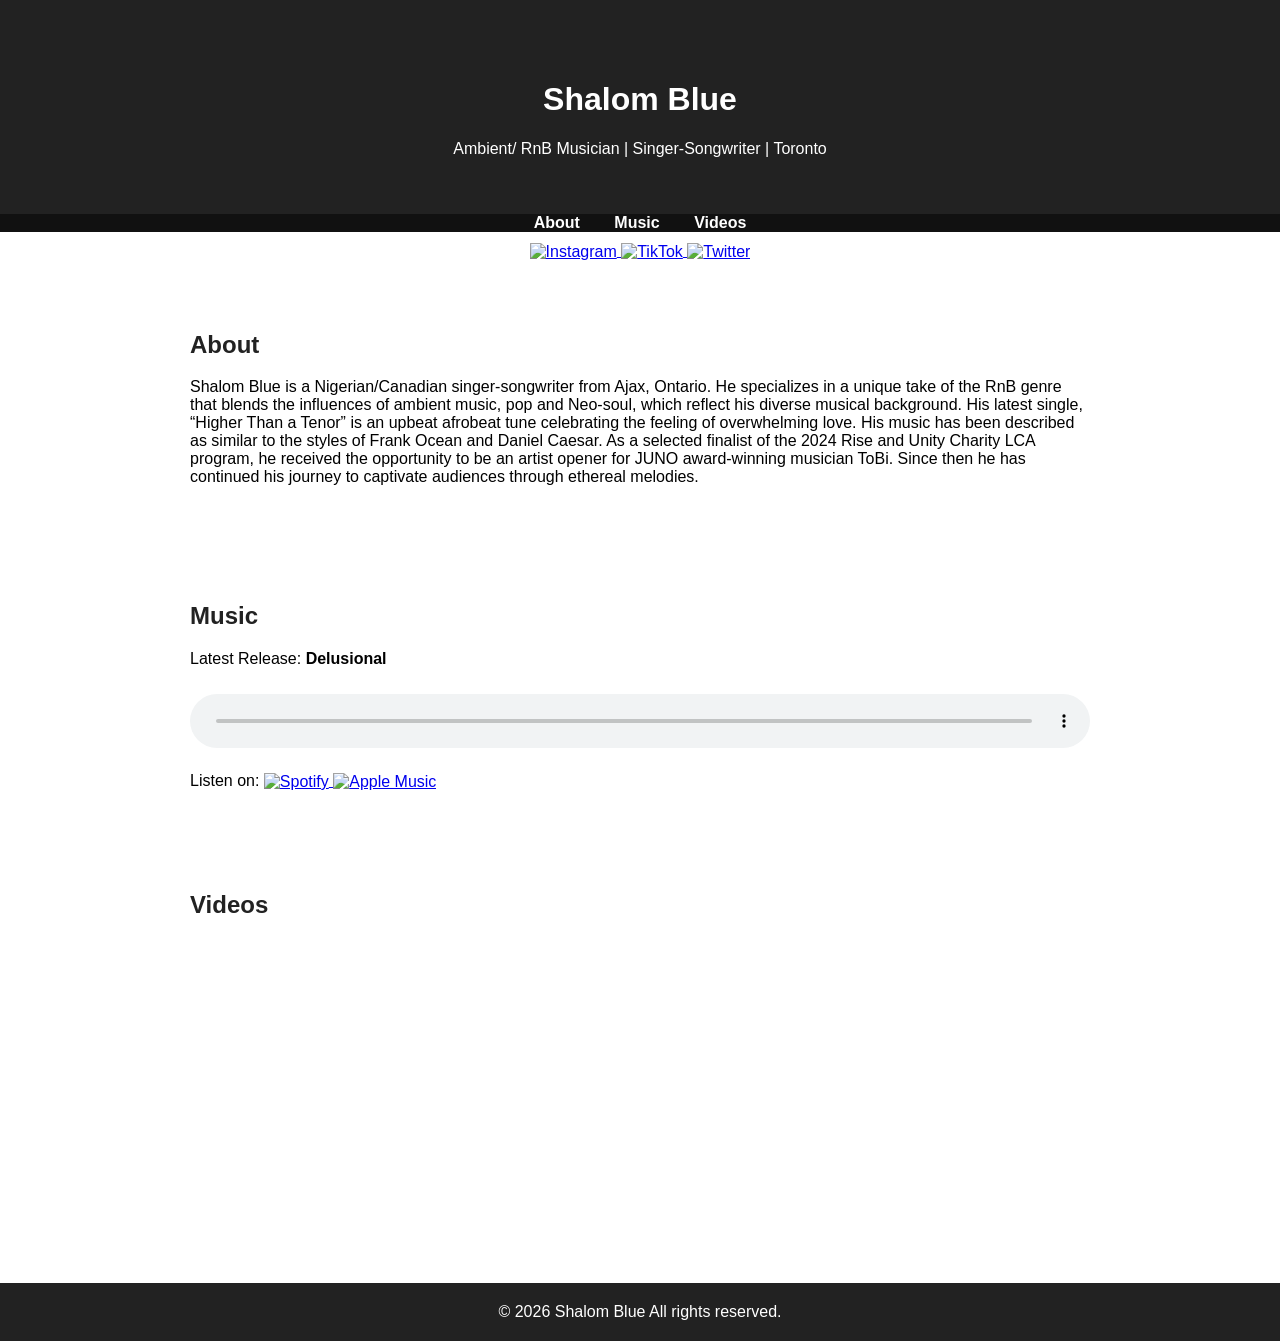
==== musician-onepage.html @ 164a9e41 "first commit" ====
<!DOCTYPE html>
<html lang="en">
<head>
  <meta charset="UTF-8">
  <meta name="viewport" content="width=device-width,initial-scale=1.0">
  <title>Musician Name</title>
  <link rel="stylesheet" href="style.css">
</head>
<body>
  <header>
    <h1>Shalom Blue</h1>
    <p>Ambient/ RnB Musician | Singer-Songwriter | Toronto</p>
  </header>
  <nav>
    <a href="#about">About</a>
    <a href="#music">Music</a>
    <a href="#videos">Videos</a>
    <!-- <a href="#tour">Tour</a> -->
    <!-- <a href="#contact">Contact</a> -->
  </nav>
  <div class="social-links" style="text-align:center; margin: 10px 0;">
    <a href="https://instagram.com/" target="_blank" rel="noopener" aria-label="Instagram">
      <img src="https://cdn.jsdelivr.net/gh/simple-icons/simple-icons/icons/instagram.svg" alt="Instagram" style="width:24px;height:24px;vertical-align:middle;">
    </a>
    <a href="https://tiktok.com/" target="_blank" rel="noopener" aria-label="TikTok">
      <img src="https://cdn.jsdelivr.net/gh/simple-icons/simple-icons/icons/tiktok.svg" alt="TikTok" style="width:24px;height:24px;vertical-align:middle;">
    </a>
    <a href="https://twitter.com/" target="_blank" rel="noopener" aria-label="Twitter">
      <img src="https://cdn.jsdelivr.net/gh/simple-icons/simple-icons/icons/twitter.svg" alt="Twitter" style="width:24px;height:24px;vertical-align:middle;">
    </a>
  </div>
  </nav>
  
  <section id="about">
    <h2>About</h2>
    <p>Shalom Blue is a Nigerian/Canadian singer-songwriter from Ajax, Ontario. He specializes in a unique take of the RnB genre that blends the influences of ambient music, pop and Neo-soul, which reflect his diverse musical background. His latest single, “Higher Than a Tenor” is an upbeat afrobeat tune celebrating the feeling of overwhelming love. His music has been described as similar to the styles of Frank Ocean and Daniel Caesar. As a selected finalist of the 2024 Rise and Unity Charity LCA program, he received the opportunity to be an artist opener for JUNO award-winning musician ToBi. Since then he has continued his journey to captivate audiences through ethereal melodies.</p>
  </section>
  <section id="music">
    <h2>Music</h2>
    <div class="music-list">
      <p>Latest Release: <strong>Delusional</strong></p>
      <audio controls>
        <source src="Delusional Final Master Feb 13 .wav" type="audio/mpeg">
      </audio>
      <!-- Add more songs as needed -->
      <div class="streaming-links" style="margin-top:10px;">
        Listen on:
        <a href="https://open.spotify.com/" target="_blank" rel="noopener" aria-label="Spotify">
          <img src="https://cdn.jsdelivr.net/gh/simple-icons/simple-icons/icons/spotify.svg" alt="Spotify" style="width:24px;height:24px;vertical-align:middle;">
        </a>
        <a href="https://music.apple.com/" target="_blank" rel="noopener" aria-label="Apple Music">
          <img src="https://cdn.jsdelivr.net/gh/simple-icons/simple-icons/icons/applemusic.svg" alt="Apple Music" style="width:24px;height:24px;vertical-align:middle;">
        </a>
      </div>
    </div>
  </section>
  <section id="videos">
    <h2>Videos</h2>
    <div class="video-list">
      <iframe src="https://youtu.be/xEWhEUhMrgo" frameborder="0" allowfullscreen></iframe>
      <!-- Add more videos as needed -->
    </div>
  </section>
  
  <!-- <section id="tour">
    <h2>Tour Dates</h2>
    <table class="tour-table">
      <tr><th>Date</th><th>City</th><th>Venue</th></tr>
      <tr><td>2026-04-10</td><td>New York</td><td>Music Hall</td></tr>
  
    </table>
  </section>  -->

  <!-- <section id="contact">
    <h2>Contact</h2>
    <form class="contact-form">
      <input type="text" placeholder="Your Name" required>
      <input type="email" placeholder="Your Email" required>
      <textarea placeholder="Message" rows="5" required></textarea>
      <button type="submit">Send</button>
    </form>
  </section> -->


  <footer>
    &copy; 2026 Shalom Blue All rights reserved.
  </footer>
</body>
</html>
---- style.css ----
body {
	font-family: Helvetica, Arial, sans-serif;
}
body { font-family: Arial, sans-serif; margin: 0; }
header { background: #222; color: #fff; text-align: center; padding: 60px 20px 40px; }
nav { background: #111; text-align: center; }
nav a { color: #fff; margin: 0 15px; text-decoration: none; font-weight: bold; }
section { padding: 40px 20px; max-width: 900px; margin: auto; }
h2 { color: #222; }
.music-list audio { width: 100%; margin: 10px 0; }
.video-list iframe { width: 100%; max-width: 500px; height: 280px; margin: 10px 0; }
.tour-table { width: 100%; border-collapse: collapse; }
.tour-table th, .tour-table td { border: 1px solid #ccc; padding: 8px; }
.contact-form input, .contact-form textarea { width: 100%; margin: 8px 0; padding: 8px; }
.contact-form button { padding: 10px 20px; }
footer { background: #222; color: #fff; text-align: center; padding: 20px; }
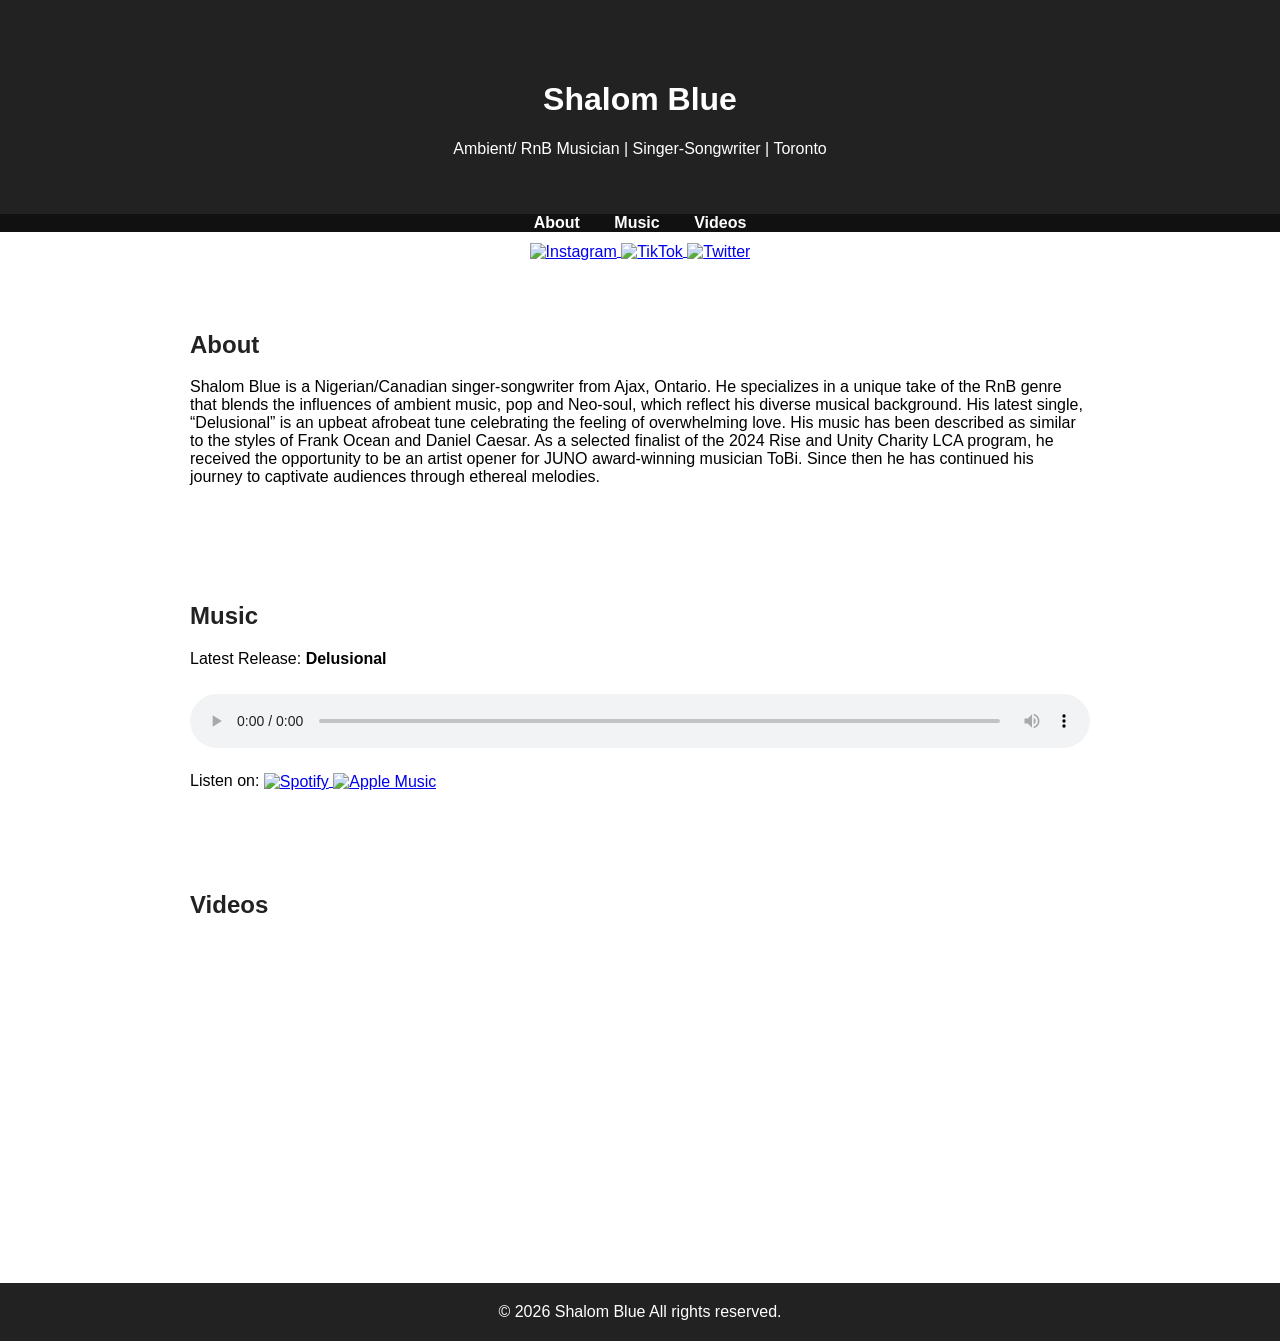
==== commit 5efafde9: "changed about paragraph" ====
--- a/musician-onepage.html
+++ b/musician-onepage.html
@@ -33,7 +33,7 @@
   
   <section id="about">
     <h2>About</h2>
-    <p>Shalom Blue is a Nigerian/Canadian singer-songwriter from Ajax, Ontario. He specializes in a unique take of the RnB genre that blends the influences of ambient music, pop and Neo-soul, which reflect his diverse musical background. His latest single, “Higher Than a Tenor” is an upbeat afrobeat tune celebrating the feeling of overwhelming love. His music has been described as similar to the styles of Frank Ocean and Daniel Caesar. As a selected finalist of the 2024 Rise and Unity Charity LCA program, he received the opportunity to be an artist opener for JUNO award-winning musician ToBi. Since then he has continued his journey to captivate audiences through ethereal melodies.</p>
+    <p>Shalom Blue is a Nigerian/Canadian singer-songwriter from Ajax, Ontario. He specializes in a unique take of the RnB genre that blends the influences of ambient music, pop and Neo-soul, which reflect his diverse musical background. His latest single, “Delusional” is an upbeat afrobeat tune celebrating the feeling of overwhelming love. His music has been described as similar to the styles of Frank Ocean and Daniel Caesar. As a selected finalist of the 2024 Rise and Unity Charity LCA program, he received the opportunity to be an artist opener for JUNO award-winning musician ToBi. Since then he has continued his journey to captivate audiences through ethereal melodies.</p>
   </section>
   <section id="music">
     <h2>Music</h2>
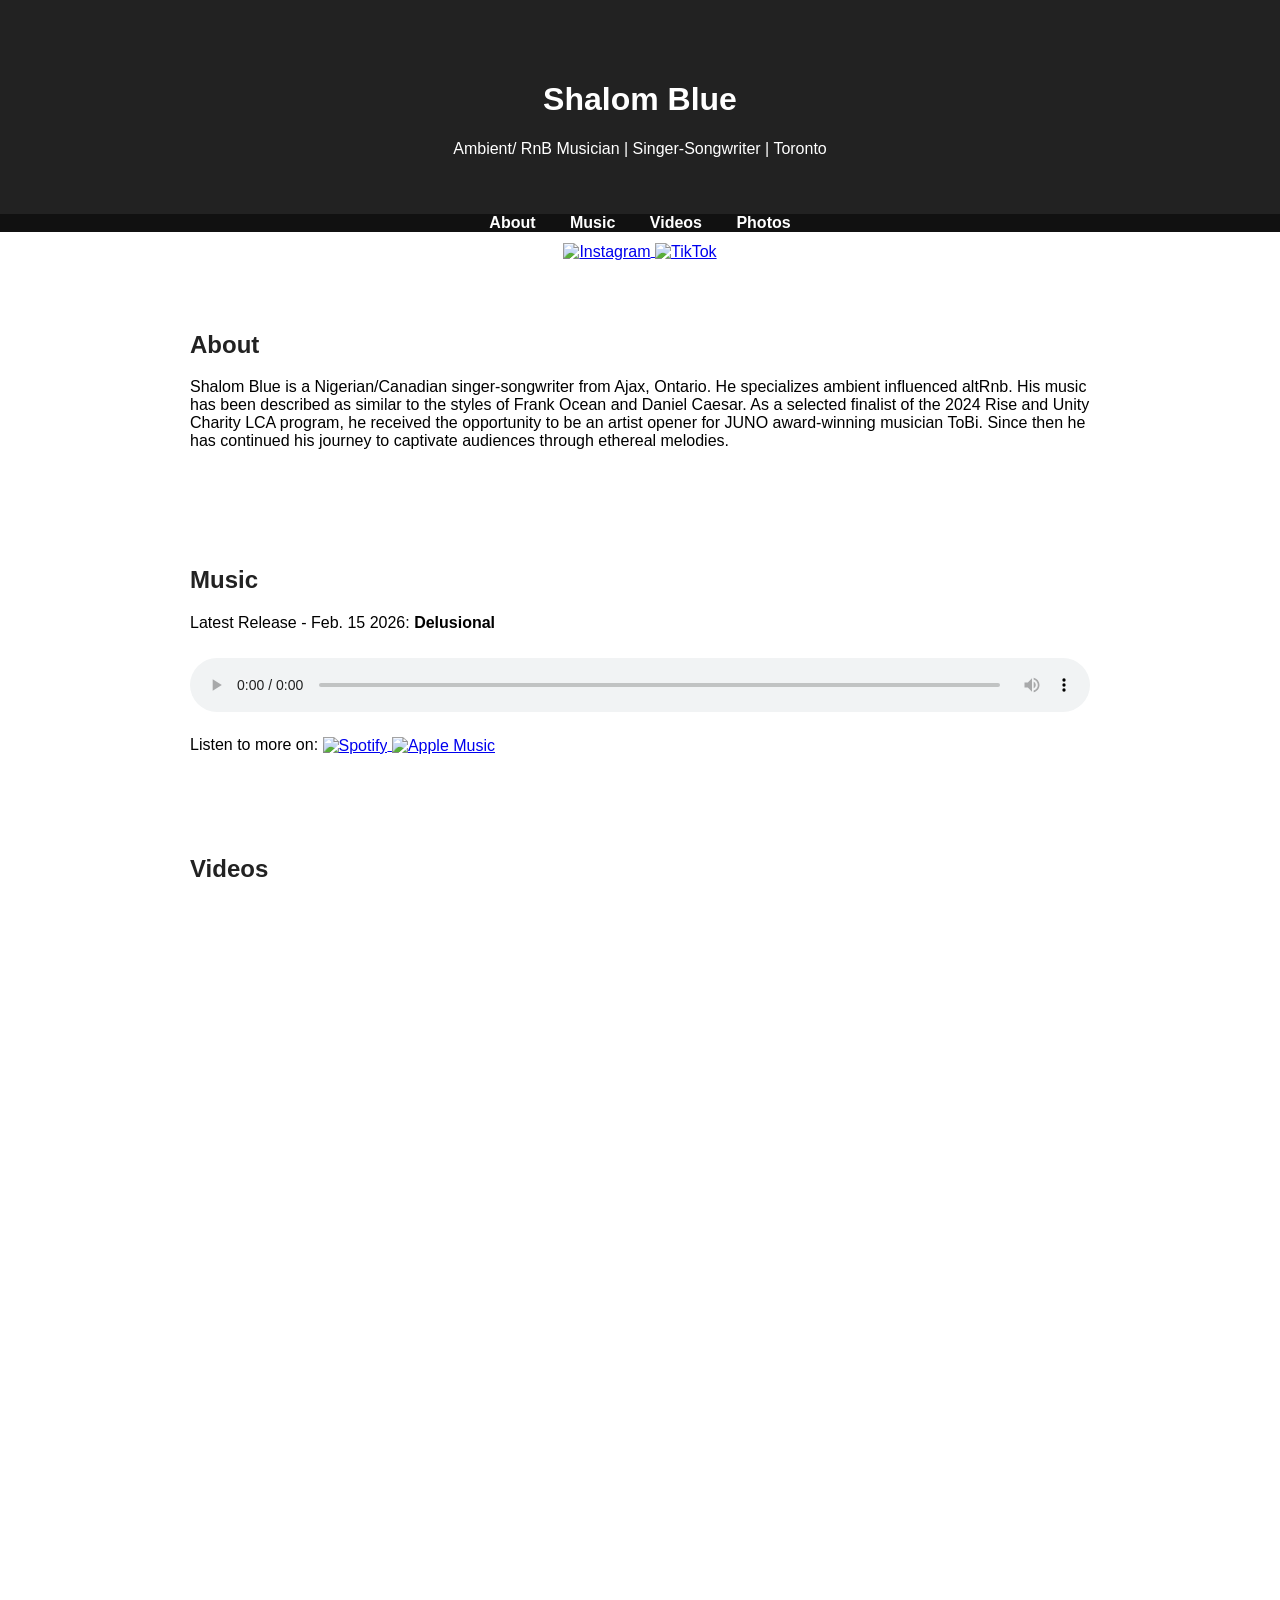
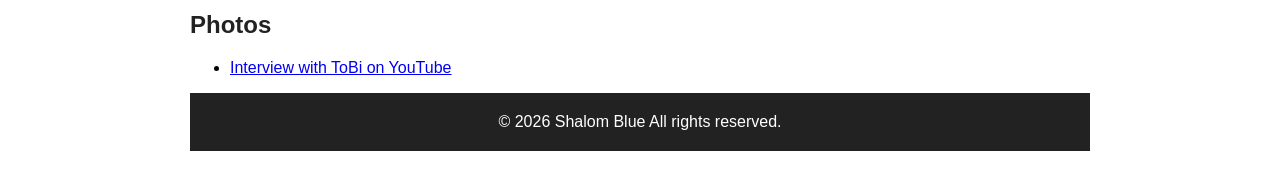
==== commit c51af04c: "created develop branch" ====
--- a/musician-onepage.html
+++ b/musician-onepage.html
@@ -15,40 +15,38 @@
     <a href="#about">About</a>
     <a href="#music">Music</a>
     <a href="#videos">Videos</a>
+    <a href="#photos">Photos</a>
     <!-- <a href="#tour">Tour</a> -->
     <!-- <a href="#contact">Contact</a> -->
   </nav>
   <div class="social-links" style="text-align:center; margin: 10px 0;">
-    <a href="https://instagram.com/" target="_blank" rel="noopener" aria-label="Instagram">
+    <a href="https://www.instagram.com/shalomblue_/" target="_blank" rel="noopener" aria-label="Instagram">
       <img src="https://cdn.jsdelivr.net/gh/simple-icons/simple-icons/icons/instagram.svg" alt="Instagram" style="width:24px;height:24px;vertical-align:middle;">
     </a>
-    <a href="https://tiktok.com/" target="_blank" rel="noopener" aria-label="TikTok">
+    <a href="https://www.tiktok.com/@shalomblue_" target="_blank" rel="noopener" aria-label="TikTok">
       <img src="https://cdn.jsdelivr.net/gh/simple-icons/simple-icons/icons/tiktok.svg" alt="TikTok" style="width:24px;height:24px;vertical-align:middle;">
-    </a>
-    <a href="https://twitter.com/" target="_blank" rel="noopener" aria-label="Twitter">
-      <img src="https://cdn.jsdelivr.net/gh/simple-icons/simple-icons/icons/twitter.svg" alt="Twitter" style="width:24px;height:24px;vertical-align:middle;">
     </a>
   </div>
   </nav>
   
   <section id="about">
     <h2>About</h2>
-    <p>Shalom Blue is a Nigerian/Canadian singer-songwriter from Ajax, Ontario. He specializes in a unique take of the RnB genre that blends the influences of ambient music, pop and Neo-soul, which reflect his diverse musical background. His latest single, “Delusional” is an upbeat afrobeat tune celebrating the feeling of overwhelming love. His music has been described as similar to the styles of Frank Ocean and Daniel Caesar. As a selected finalist of the 2024 Rise and Unity Charity LCA program, he received the opportunity to be an artist opener for JUNO award-winning musician ToBi. Since then he has continued his journey to captivate audiences through ethereal melodies.</p>
+    <p>Shalom Blue is a Nigerian/Canadian singer-songwriter from Ajax, Ontario. He specializes ambient influenced altRnb. His music has been described as similar to the styles of Frank Ocean and Daniel Caesar. As a selected finalist of the 2024 Rise and Unity Charity LCA program, he received the opportunity to be an artist opener for JUNO award-winning musician ToBi. Since then he has continued his journey to captivate audiences through ethereal melodies.</p>
   </section>
   <section id="music">
     <h2>Music</h2>
     <div class="music-list">
-      <p>Latest Release: <strong>Delusional</strong></p>
+      <p>Latest Release - Feb. 15 2026: <strong>Delusional</strong></p>
       <audio controls>
         <source src="Delusional Final Master Feb 13 .wav" type="audio/mpeg">
       </audio>
       <!-- Add more songs as needed -->
       <div class="streaming-links" style="margin-top:10px;">
-        Listen on:
-        <a href="https://open.spotify.com/" target="_blank" rel="noopener" aria-label="Spotify">
+        Listen to more on:
+        <a href="https://open.spotify.com/artist/6paAVk8TPVNMR1MrS4s7mq?si=-RxGnkerT4iTqD7iuCQe-w" target="_blank" rel="noopener" aria-label="Spotify">
           <img src="https://cdn.jsdelivr.net/gh/simple-icons/simple-icons/icons/spotify.svg" alt="Spotify" style="width:24px;height:24px;vertical-align:middle;">
         </a>
-        <a href="https://music.apple.com/" target="_blank" rel="noopener" aria-label="Apple Music">
+        <a href="https://music.apple.com/us/artist/shalom-blue/1715739511" target="_blank" rel="noopener" aria-label="Apple Music">
           <img src="https://cdn.jsdelivr.net/gh/simple-icons/simple-icons/icons/applemusic.svg" alt="Apple Music" style="width:24px;height:24px;vertical-align:middle;">
         </a>
       </div>
@@ -58,9 +56,16 @@
     <h2>Videos</h2>
     <div class="video-list">
       <iframe src="https://youtu.be/xEWhEUhMrgo" frameborder="0" allowfullscreen></iframe>
+      <iframe src="https://youtu.be/0ir5wdRIcw8" frameborder="0" allowfullscreen></iframe>
       <!-- Add more videos as needed -->
     </div>
   </section>
+  <section id="press">
+    <h2>Photos</h2>
+    <ul>
+      <li><a href="https://www.youtube.com/watch?v=0ir5wdRIcw8" target="_blank" rel="noopener">Interview with ToBi on YouTube</a></li>
+      <!-- Add more press links as needed -->
+    </ul>
   
   <!-- <section id="tour">
     <h2>Tour Dates</h2>
